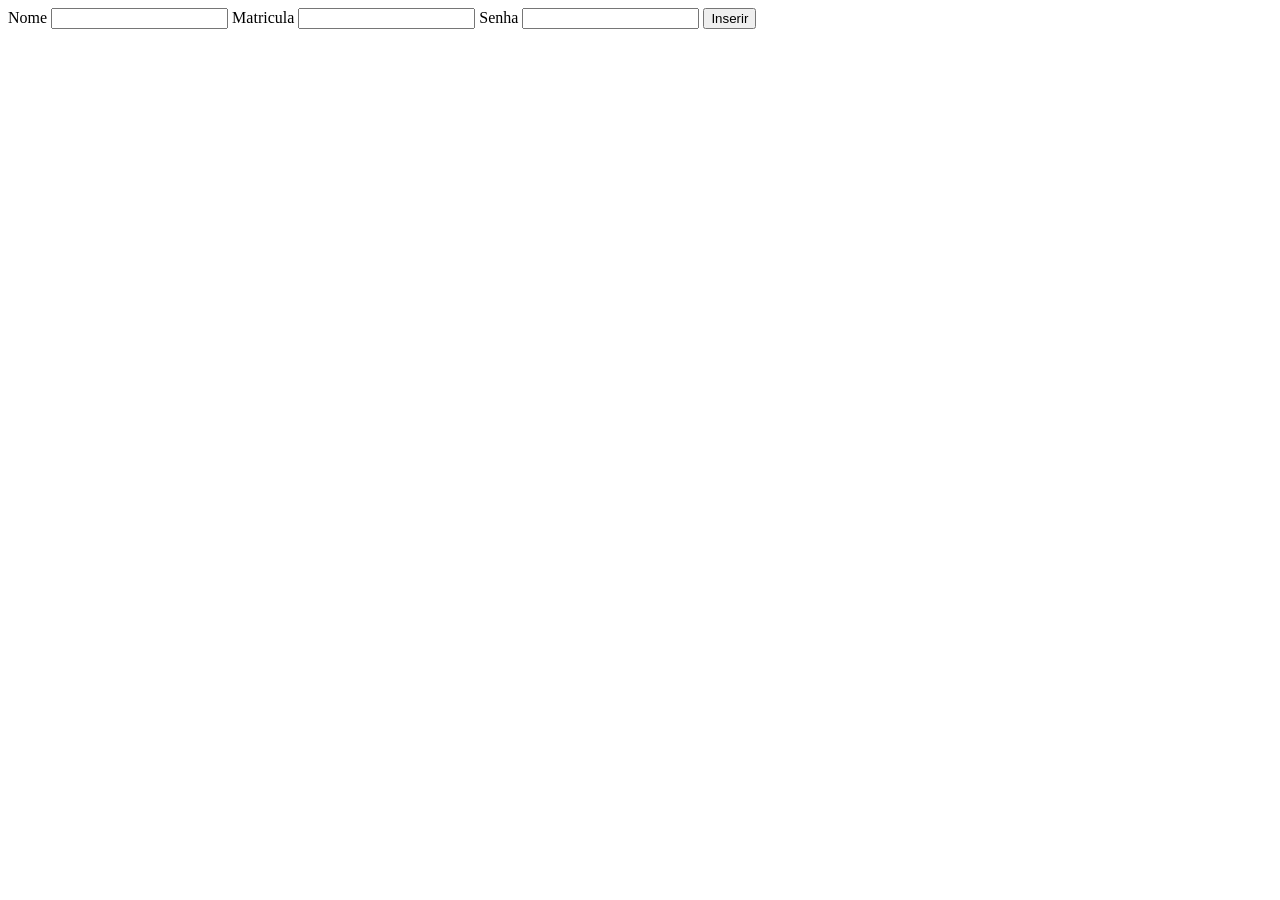
==== exercicio7/index.html @ e99b649f "Feita a primeira parte" ====
<!DOCTYPE html>
<html lang="en">
<head>
    <meta charset="UTF-8">
    <meta name="viewport" content="width=device-width, initial-scale=1.0">
    <link rel="stylesheet" href="style.css">
    <title>Document</title>
</head>
<body>
    
    <form action="" method="get" id="formsAluno">
        <label>Nome</label>
        <input type="text" id="nome">
        <label>Matricula</label>
        <input type="text" id="matricula">
        <label>Senha</label>
        <input type="password" id="senha"> 
        <input type="button" value="Inserir" onclick="EnviarAluno();">
    </form>

    <script src="javascript.js"></script>
</body>
</html>
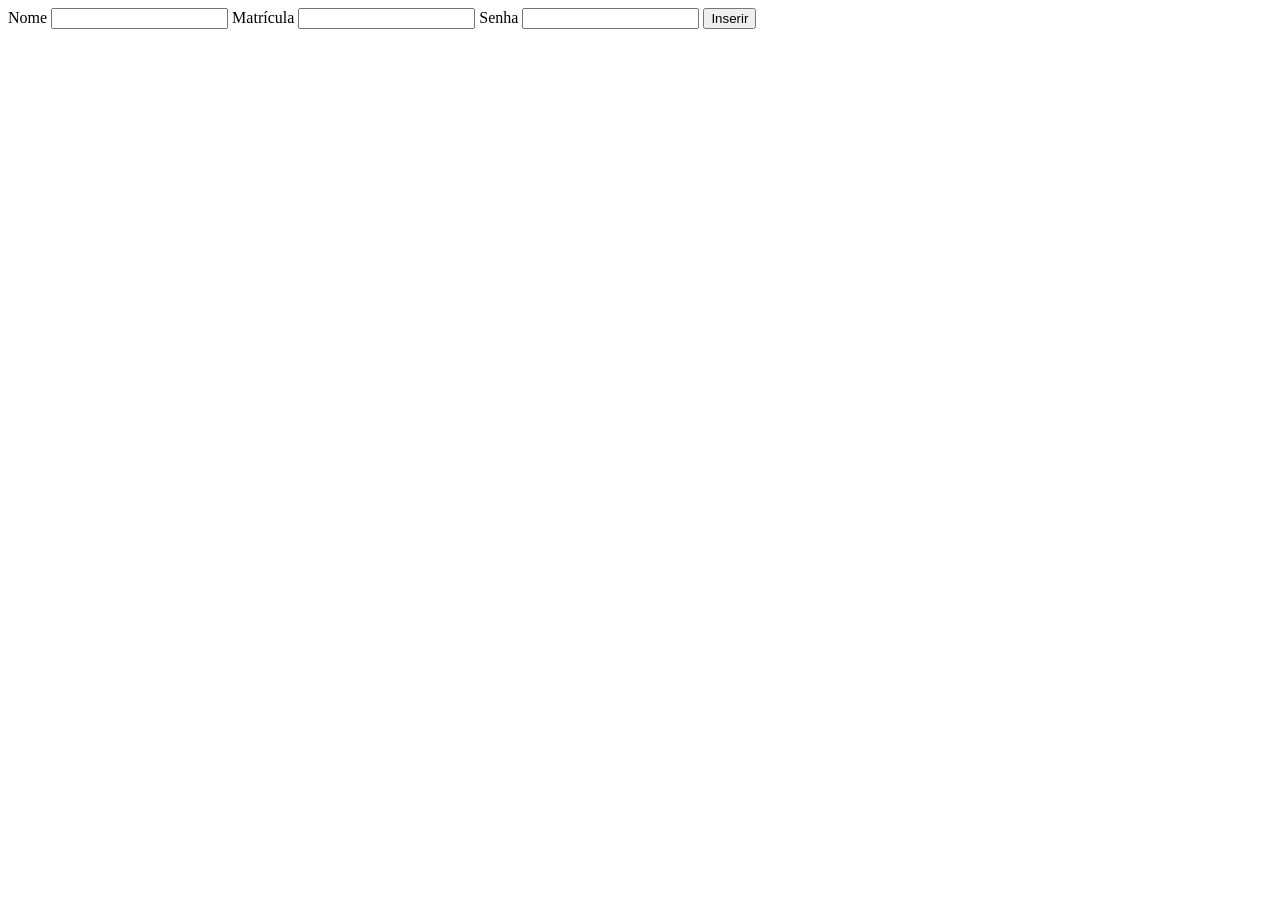
==== commit 30a6bd06: "corrigindo erros e finalizando exercicio" ====
--- a/exercicio7/index.html
+++ b/exercicio7/index.html
@@ -1,21 +1,21 @@
 <!DOCTYPE html>
-<html lang="en">
+<html lang="pt-BR">
 <head>
     <meta charset="UTF-8">
     <meta name="viewport" content="width=device-width, initial-scale=1.0">
     <link rel="stylesheet" href="style.css">
-    <title>Document</title>
+    <title>Cadastro de Aluno</title>
 </head>
 <body>
     
-    <form action="" method="get" id="formsAluno">
+    <form id="formsAluno">
         <label>Nome</label>
-        <input type="text" id="nome">
-        <label>Matricula</label>
-        <input type="text" id="matricula">
+        <input type="text" id="nome" required>
+        <label>Matrícula</label>
+        <input type="text" id="matricula" required>
         <label>Senha</label>
-        <input type="password" id="senha"> 
-        <input type="button" value="Inserir" onclick="EnviarAluno();">
+        <input type="password" id="senha" required> 
+        <button type="submit" id="submitButton">Inserir</button>
     </form>
 
     <script src="javascript.js"></script>
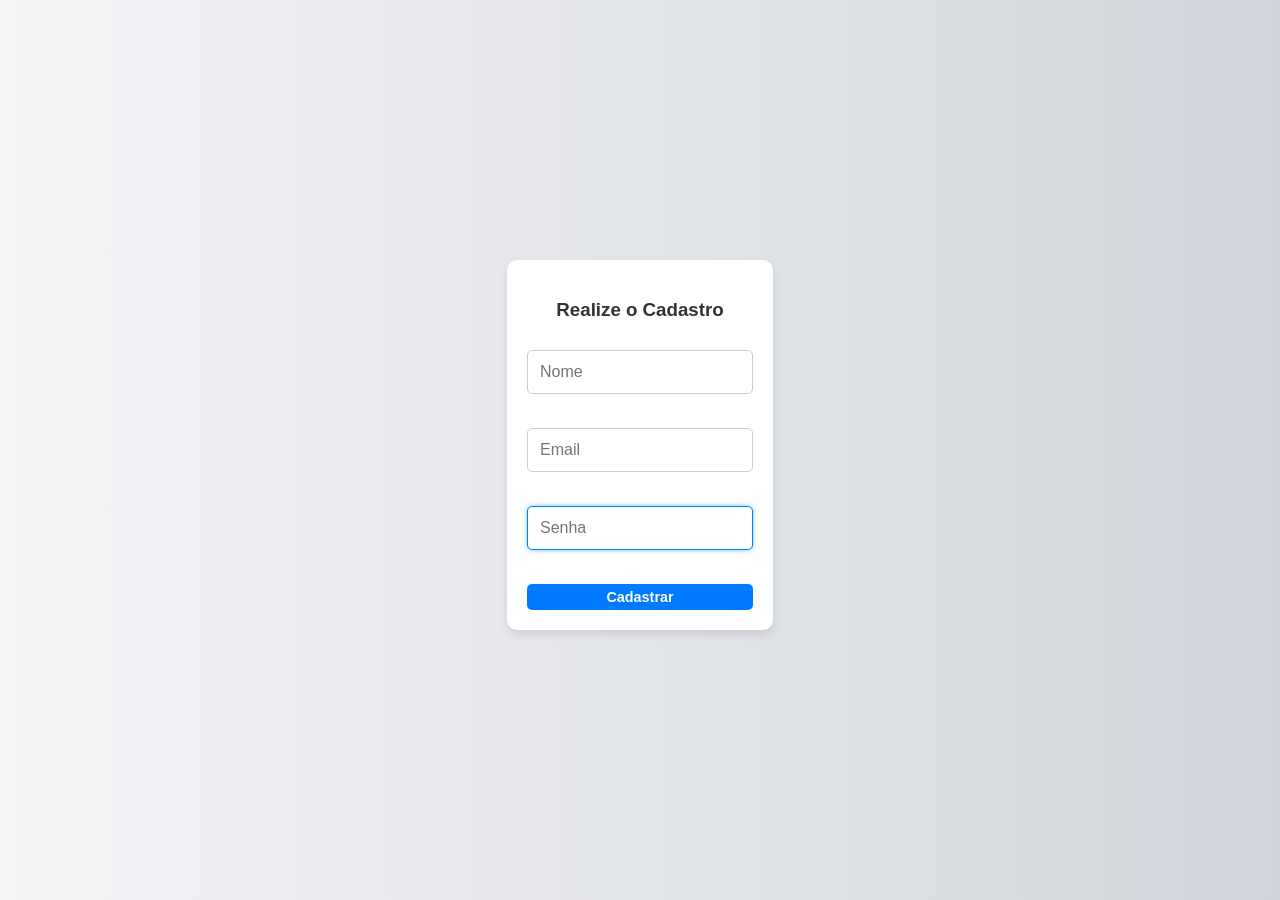
==== commit f6c30590: "AV1 feita com javascript" ====
--- a/exercicio7/index.html
+++ b/exercicio7/index.html
@@ -3,21 +3,17 @@
 <head>
     <meta charset="UTF-8">
     <meta name="viewport" content="width=device-width, initial-scale=1.0">
-    <link rel="stylesheet" href="style.css">
-    <title>Cadastro de Aluno</title>
+    <link rel="stylesheet" href="estilizacao.css">
+    <title>Cadastro</title>
 </head>
 <body>
-    
-    <form id="formsAluno">
-        <label>Nome</label>
-        <input type="text" id="nome" required>
-        <label>Matrícula</label>
-        <input type="text" id="matricula" required>
-        <label>Senha</label>
-        <input type="password" id="senha" required> 
-        <button type="submit" id="submitButton">Inserir</button>
+    <form class="forms" id="formsUsuario">
+        <h3>Realize o Cadastro</h3>
+        <input type="text" id="nome" name="nome" placeholder="Nome" required>
+        <input type="text" id="email" name="email" placeholder="Email" required>
+        <input type="password" id="senha" name="senha" placeholder="Senha" required>
+        <input type="submit" class="bnt-cadastra" value="Cadastrar">
     </form>
-
-    <script src="javascript.js"></script>
+    <script src="cadastro.js"></script>
 </body>
-</html>+</html>
--- a/exercicio7/estilizacao.css
+++ b/exercicio7/estilizacao.css
@@ -0,0 +1,228 @@
+@import url('https://fonts.googleapis.com/css2?family=Poppins:wght@100;200;300;400;500;600;700;800;900&family=Roboto:wght@100;300;400;500;700;900&display=swap');
+
+body {
+    font-family: 'Poppins', sans-serif;
+    display: flex;
+    height: 100vh;
+    margin: 0;
+    flex-direction: column;
+    align-items: center;
+    justify-content: center;
+    background: linear-gradient(to right, #f3f4f6, #d1d5db);
+}
+
+.container {
+    display: flex;
+    align-items: center;
+    justify-content: center;
+    padding: 20px;
+    gap: 40px;
+    border-radius: 10px;
+}
+
+.tabela {
+    background-color: #fff;
+    padding: 20px;
+    border-radius: 10px;
+}
+
+table {
+    width: 100%;
+    margin-top: 10px;
+    border-collapse: collapse;
+    font-size: 0.8rem;
+}
+
+th, td {
+    padding: 8px;
+    text-align: left;
+    border-bottom: 1px solid #000;
+}
+
+.btn-excluir,
+.btn-alterar,
+.bnt-salvaAlteracao,
+.bnt-confirmaExclusao,
+.bnt-criarPerguntas {
+    padding: 0.30rem 0.50rem;
+    border: none;
+    border-radius: 5px;
+    font-size: 0.9rem;
+    font-weight: 600;
+    cursor: pointer;
+    transition: background-color 0.3s ease-in-out;
+    color: white;
+}
+
+.btn-excluir {
+    background-color: #dd1313;
+}
+
+.btn-excluir:hover {
+    background-color: #bb1919;
+}
+
+.btn-alterar {
+    background-color: #ddb513;
+    margin-right: 5px;
+}
+
+.btn-alterar:hover {
+    background-color: #bd9d19;
+}
+
+.bnt-salvaAlteracao,
+.bnt-confirmaExclusao,
+.bnt-criarPerguntas {
+    background-color: #c4c4c3;
+    margin-top: 10px;
+    padding: 0.50rem 0.85rem;
+    font-size: 1rem;
+}
+
+.bnt-salvaAlteracao:hover,
+.bnt-confirmaExclusao:hover,
+.bnt-criarPerguntas:hover {
+    background-color: #a9a9a9;
+}
+
+.close {
+    display: inline-block;
+    margin-top: 10px;
+    padding: 0.30rem 0.50rem;
+    border: none;
+    border-radius: 5px;
+    background-color: #c4c4c3;
+    color: white;
+    font-size: 1rem;
+    font-weight: 600;
+    cursor: pointer;
+    margin-right: 5px;
+    text-decoration: none   ;
+    transition: background-color 0.3s ease-in-out;
+}
+
+.close:hover {
+    background-color: #a9a9a9;
+}
+
+.bnt-buscar, 
+.bnt-cadastra {
+    background-color: #007BFF; 
+    color: white;              
+    padding: 0.30rem 0.50rem;  
+    border: none;              
+    border-radius: 5px;       
+    font-size: 0.9rem;          
+    font-weight: 600;         
+    cursor: pointer;          
+    transition: background-color 0.3s ease-in-out; 
+}
+
+.bnt-buscar:hover,
+.bnt-cadastra:hover {
+    background-color: #0067d4; 
+}
+
+.modal {
+    display: none;
+    position: fixed;
+    top: 0;
+    left: 0;
+    width: 100%;
+    height: 100%;
+    background: rgba(0, 0, 0, 0.8);
+    justify-content: center;
+    align-items: center;
+}
+
+.modal:target {
+    display: flex;
+}
+
+.modal-content {
+    background: white;
+    padding: 20px;
+    border-radius: 5px;
+    width: 400px;
+    text-align: center;
+}
+
+.voltar {
+    position: absolute;
+    top: 10px;
+    left: 10px;
+}
+
+a {
+    color: black;
+    text-decoration: none;
+}
+
+h3 {
+    text-align: center;
+    color: #333;
+}
+
+button {
+    padding: 0.50rem 0.85rem;
+    border: none;
+    border-radius: 5px;
+    background-color: #007BFF;
+    color: white;
+    font-size: 1rem;
+    font-weight: 600;
+    cursor: pointer;
+    transition: all 0.3s ease-in-out;
+}
+
+button:hover {
+    box-shadow: none;
+    background-color: #0056b3;
+}
+
+input[type="text"],
+input[type="password"] {
+    width: 100%;
+    padding: 0.75rem;
+    margin-bottom: 1.5rem;
+    border: 1px solid #ccc;
+    border-radius: 5px;
+    font-size: 1rem;
+    box-sizing: border-box;
+}
+
+input[type="text"]:focus,
+input[type="password"] {
+    border-color: #007BFF;
+    outline: none;
+    box-shadow: 0 0 5px rgba(0, 123, 255, 0.5);
+}
+
+.forms {
+    background-color: #fff;
+    padding: 20px;
+    border-radius: 10px;
+    display: flex;
+    flex-direction: column;
+    gap: 10px;
+    margin-bottom: 10px;
+    box-shadow: 0 4px 8px rgba(0, 0, 0, 0.1);
+}
+
+ul {
+    list-style: none;   
+    padding: 20px;
+    margin: 0;
+    gap: 20px;
+    display: flex;
+    flex-direction: column;
+    background-color: #fff;
+    border-radius: 10px;
+    box-shadow: 0 4px 8px rgba(0, 0, 0, 0.1);
+}
+
+li {
+    display: flex;
+    justify-content: center;
+}
